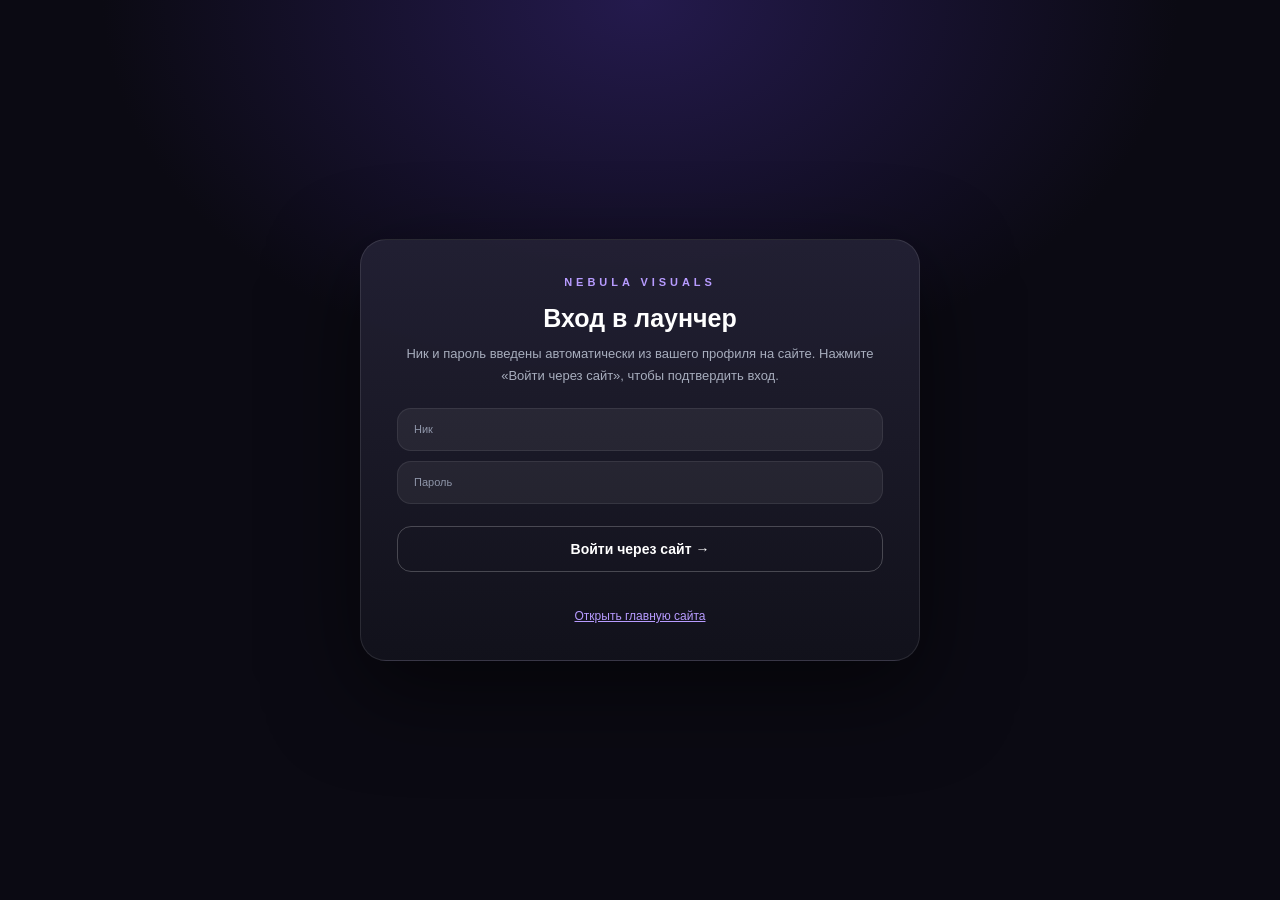
==== public/launcher.html @ d198b311 "Launcher browser login link: token exchange and page" ====
<!DOCTYPE html>
<html lang="ru">
<head>
<meta charset="UTF-8">
<meta name="viewport" content="width=device-width, initial-scale=1.0">
<title>Nebula Visuals — вход в лаунчер</title>
<style>
* { box-sizing:border-box; margin:0; padding:0; font-family:'Segoe UI',Arial,sans-serif; }
body { min-height:100vh; display:flex; align-items:center; justify-content:center; color:#fff;
  background:radial-gradient(60% 60% at 50% 0%,#241a4d,#0b0a13 70%); padding:24px; }
.card { width:min(560px,100%); padding:36px; border-radius:26px; text-align:center;
  background:linear-gradient(180deg,rgba(35,33,52,.95),rgba(18,18,28,.97));
  border:1px solid rgba(255,255,255,.1); box-shadow:0 30px 90px rgba(0,0,0,.55); animation:in .55s ease both; }
@keyframes in { from{opacity:0;transform:translateY(18px)} to{opacity:1;transform:none} }
.logo { font-size:11px; font-weight:800; letter-spacing:.36em; color:#b79bff; margin-bottom:16px; }
h1 { font-size:25px; margin-bottom:10px; }
p { font-size:13px; line-height:1.65; color:#a7adbd; margin-bottom:22px; }
.field { display:flex; align-items:center; justify-content:space-between; gap:12px; padding:13px 16px;
  border-radius:14px; background:rgba(255,255,255,.06); border:1px solid rgba(255,255,255,.08); margin-bottom:10px; text-align:left; }
.field span { font-size:11px; color:#8f96a9; }
.field b { font-size:13px; color:#fff; word-break:break-all; }
.field input { flex:1; background:transparent; border:0; outline:0; color:#fff; font-size:13px; font-weight:700; }
button { width:100%; padding:14px; border-radius:14px; border:1px solid rgba(255,255,255,.22);
  background:transparent; color:#fff; font-size:14px; font-weight:800; cursor:pointer; transition:.25s; margin-top:12px; }
button:hover { background:rgba(255,255,255,.1); border-color:rgba(167,139,250,.7); transform:translateY(-2px); }
button:disabled { opacity:.55; cursor:default; transform:none; }
.msg { min-height:20px; margin-top:14px; font-size:12px; color:#7ef0a8; }
.msg.err { color:#ff9090; }
a { color:#b79bff; font-size:12px; }
</style>
</head>
<body>
<div class="card">
  <div class="logo">NEBULA VISUALS</div>
  <h1>Вход в лаунчер</h1>
  <p>Ник и пароль введены автоматически из вашего профиля на сайте. Нажмите «Войти через сайт», чтобы подтвердить вход.</p>
  <div class="field"><span>Ник</span><input id="nick" maxlength="16" autocomplete="username"></div>
  <div class="field"><span>Пароль</span><input id="pass" type="password" autocomplete="current-password"></div>
  <button id="go">Войти через сайт →</button>
  <button id="toLauncher" style="display:none">Вернуться в лаунчер</button>
  <div class="msg" id="msg"></div>
  <a href="/">Открыть главную сайта</a>
</div>
<script>
(function () {
  var token = new URLSearchParams(location.search).get('launcher') || '';
  var nick = document.getElementById('nick');
  var pass = document.getElementById('pass');
  var go = document.getElementById('go');
  var msg = document.getElementById('msg');
  var auth = null, users = [];
  try { auth = JSON.parse(localStorage.getItem('nebula_auth') || 'null'); } catch (e) {}
  try { users = JSON.parse(localStorage.getItem('nebula_users') || '[]'); } catch (e) {}
  var me = null;
  if (auth && auth.username) {
    for (var i = 0; i < users.length; i++) if (users[i].username === auth.username) { me = users[i]; break; }
  }
  if (me) {
    nick.value = me.username || '';
    pass.value = me.password || '';
  } else if (auth && auth.username) {
    nick.value = auth.username;
  }
  go.addEventListener('click', async function () {
    if (!token) { msg.className = 'msg err'; msg.textContent = 'Ссылка недействительна. Нажмите «Войти через сайт» в лаунчере ещё раз.'; return; }
    if (!nick.value.trim() || !pass.value) { msg.className = 'msg err'; msg.textContent = 'Введите ник и пароль'; return; }
    go.disabled = true; go.textContent = 'Проверяем…';
    try {
      var res = await fetch('/api/chat', {
        method: 'POST',
        headers: { 'Content-Type': 'application/json' },
        body: JSON.stringify({
          authOp: 'linkSave', token: token,
          username: nick.value.trim(), password: pass.value,
          avatar: (me && (me.avatar || me.avatarSmall)) || ''
        })
      });
      var data = await res.json();
      if (data && data.ok) {
        msg.className = 'msg'; msg.textContent = 'Готово! Вернитесь в лаунчер — вход выполнится автоматически.';
        go.style.display = 'none';
        document.getElementById('toLauncher').style.display = '';
      } else {
        msg.className = 'msg err'; msg.textContent = (data && data.error) || 'Не удалось подтвердить вход';
      }
    } catch (e) { msg.className = 'msg err'; msg.textContent = 'Сайт недоступен, попробуйте ещё раз'; }
    go.disabled = false; go.textContent = 'Войти через сайт →';
  });
  document.getElementById('toLauncher').addEventListener('click', function () { location.href = '/'; });
})();
</script>
</body>
</html>
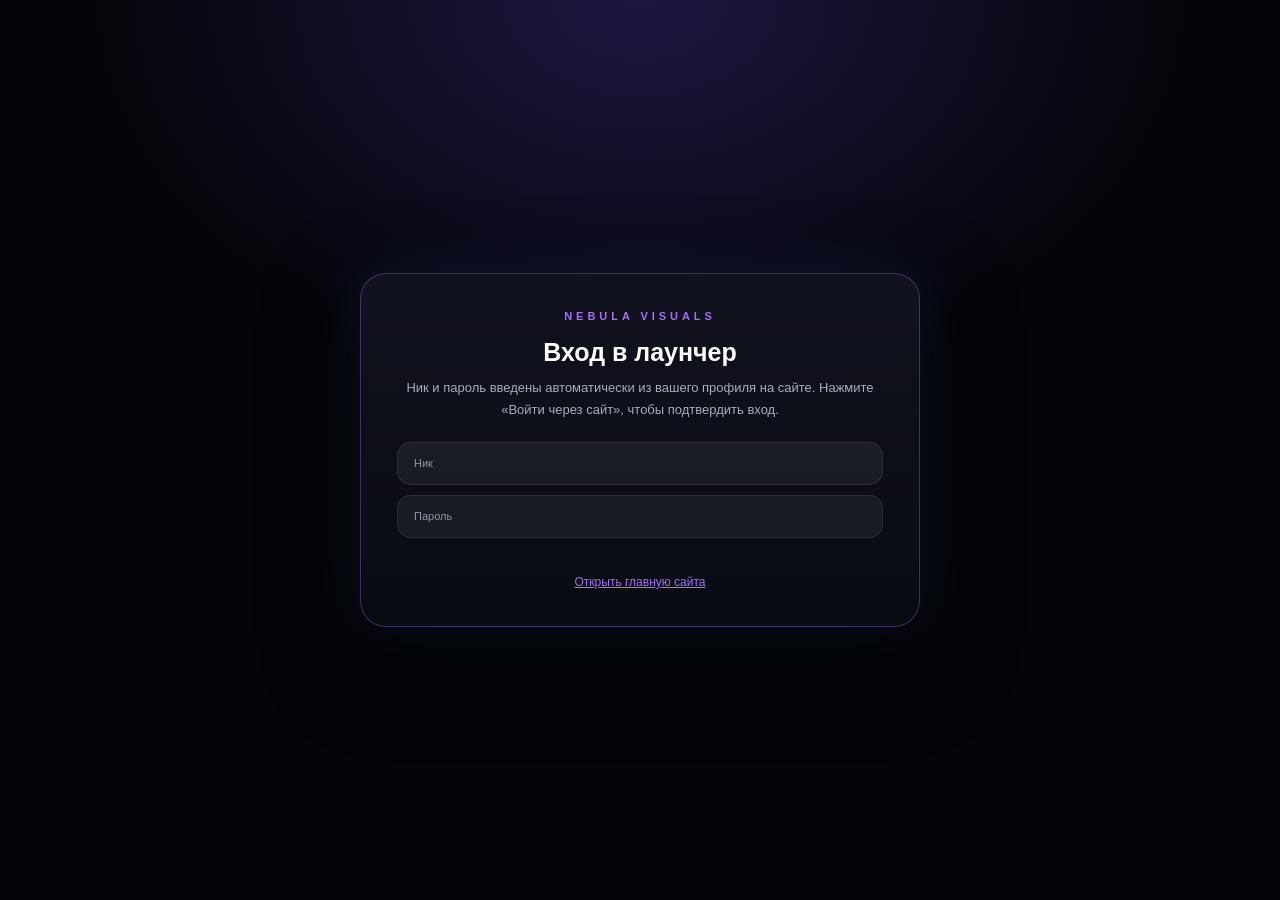
==== commit 71f51d19: "Site link-only autologin, new colors, glass" ====
--- a/public/launcher.html
+++ b/public/launcher.html
@@ -7,12 +7,13 @@
 <style>
 * { box-sizing:border-box; margin:0; padding:0; font-family:'Segoe UI',Arial,sans-serif; }
 body { min-height:100vh; display:flex; align-items:center; justify-content:center; color:#fff;
-  background:radial-gradient(60% 60% at 50% 0%,#241a4d,#0b0a13 70%); padding:24px; }
+  background:radial-gradient(60% 60% at 50% 0%,#1d1740,#04050a 72%); padding:24px; }
 .card { width:min(560px,100%); padding:36px; border-radius:26px; text-align:center;
-  background:linear-gradient(180deg,rgba(35,33,52,.95),rgba(18,18,28,.97));
-  border:1px solid rgba(255,255,255,.1); box-shadow:0 30px 90px rgba(0,0,0,.55); animation:in .55s ease both; }
+  background:linear-gradient(180deg,rgba(18,20,32,.9),rgba(10,12,20,.96));
+  border:1px solid rgba(168,107,255,.35); backdrop-filter:blur(20px) saturate(1.2);
+  box-shadow:0 30px 90px rgba(0,0,0,.55),0 0 60px rgba(74,158,255,.12); animation:in .55s ease both; }
 @keyframes in { from{opacity:0;transform:translateY(18px)} to{opacity:1;transform:none} }
-.logo { font-size:11px; font-weight:800; letter-spacing:.36em; color:#b79bff; margin-bottom:16px; }
+.logo { font-size:11px; font-weight:800; letter-spacing:.36em; color:#a86bff; margin-bottom:16px; }
 h1 { font-size:25px; margin-bottom:10px; }
 p { font-size:13px; line-height:1.65; color:#a7adbd; margin-bottom:22px; }
 .field { display:flex; align-items:center; justify-content:space-between; gap:12px; padding:13px 16px;
@@ -20,13 +21,19 @@
 .field span { font-size:11px; color:#8f96a9; }
 .field b { font-size:13px; color:#fff; word-break:break-all; }
 .field input { flex:1; background:transparent; border:0; outline:0; color:#fff; font-size:13px; font-weight:700; }
-button { width:100%; padding:14px; border-radius:14px; border:1px solid rgba(255,255,255,.22);
-  background:transparent; color:#fff; font-size:14px; font-weight:800; cursor:pointer; transition:.25s; margin-top:12px; }
-button:hover { background:rgba(255,255,255,.1); border-color:rgba(167,139,250,.7); transform:translateY(-2px); }
+button { position:relative; overflow:hidden; width:100%; padding:14px; border-radius:14px; border:1px solid rgba(168,107,255,.45);
+  background:linear-gradient(135deg,rgba(74,158,255,.22),rgba(168,107,255,.2)); backdrop-filter:blur(14px) saturate(1.2);
+  color:#fff; font-size:14px; font-weight:800; cursor:pointer; transition:.25s; margin-top:12px;
+  box-shadow:inset 0 1px 0 rgba(255,255,255,.25),0 8px 24px rgba(74,158,255,.2); }
+button::after { content:''; position:absolute; top:-60%; left:-70%; width:42%; height:220%;
+  background:linear-gradient(90deg,transparent,rgba(255,255,255,.28),transparent); transform:rotate(24deg);
+  pointer-events:none; animation:sweep 4.4s linear infinite; }
+@keyframes sweep { 0%{left:-70%} 100%{left:135%} }
+button:hover { background:linear-gradient(135deg,rgba(74,158,255,.38),rgba(168,107,255,.34)); transform:translateY(-2px); }
 button:disabled { opacity:.55; cursor:default; transform:none; }
 .msg { min-height:20px; margin-top:14px; font-size:12px; color:#7ef0a8; }
 .msg.err { color:#ff9090; }
-a { color:#b79bff; font-size:12px; }
+a { color:#a86bff; font-size:12px; }
 </style>
 </head>
 <body>
@@ -36,7 +43,7 @@
   <p>Ник и пароль введены автоматически из вашего профиля на сайте. Нажмите «Войти через сайт», чтобы подтвердить вход.</p>
   <div class="field"><span>Ник</span><input id="nick" maxlength="16" autocomplete="username"></div>
   <div class="field"><span>Пароль</span><input id="pass" type="password" autocomplete="current-password"></div>
-  <button id="go">Войти через сайт →</button>
+  <button id="go" style="display:none">Войти через сайт →</button>
   <button id="toLauncher" style="display:none">Вернуться в лаунчер</button>
   <div class="msg" id="msg"></div>
   <a href="/">Открыть главную сайта</a>
@@ -87,6 +94,7 @@
     go.disabled = false; go.textContent = 'Войти через сайт →';
   });
   document.getElementById('toLauncher').addEventListener('click', function () { location.href = '/'; });
+  if (token) setTimeout(function () { go.click(); }, 400);
 })();
 </script>
 </body>
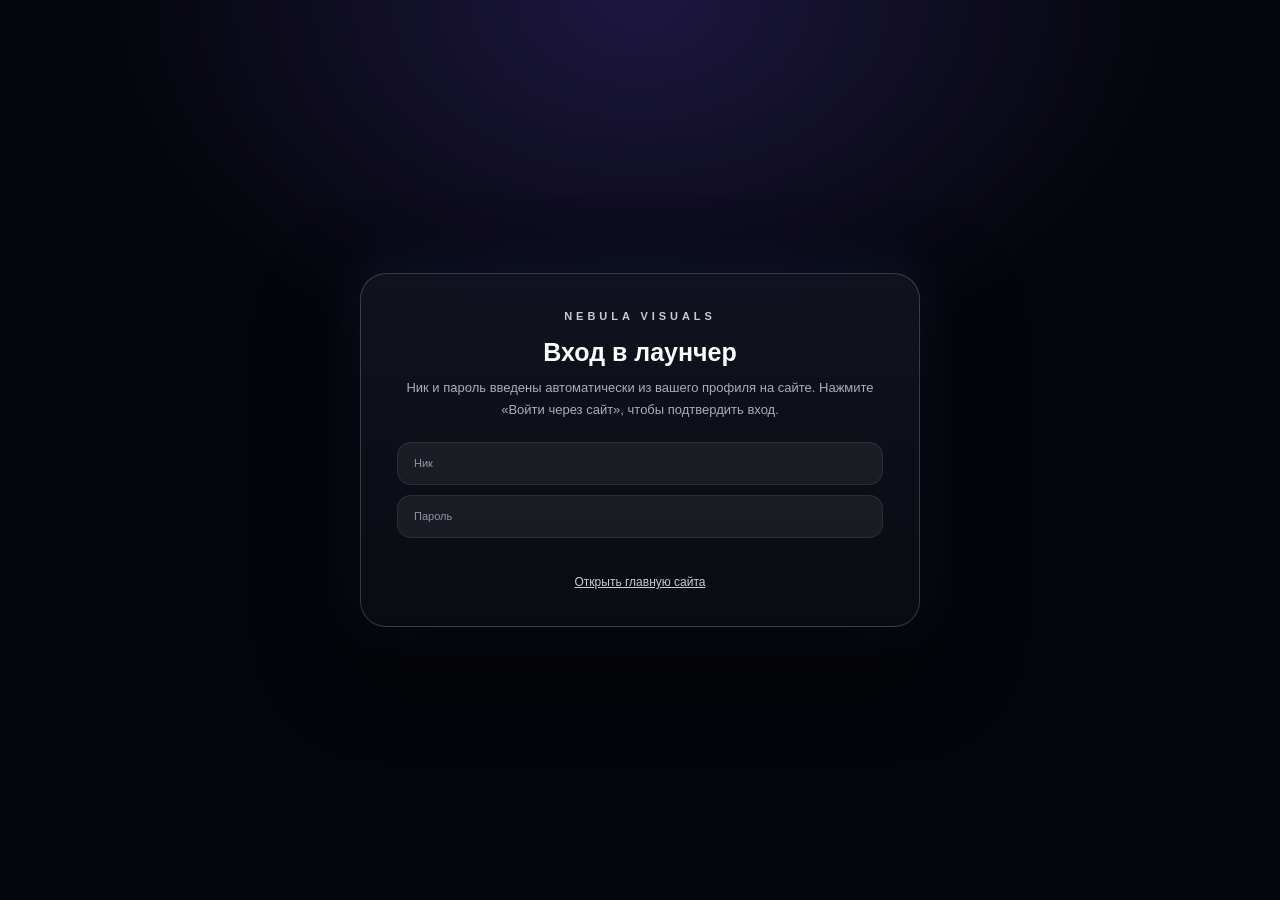
==== commit 04529051: "Monochrome site colors" ====
--- a/public/launcher.html
+++ b/public/launcher.html
@@ -10,10 +10,10 @@
   background:radial-gradient(60% 60% at 50% 0%,#1d1740,#04050a 72%); padding:24px; }
 .card { width:min(560px,100%); padding:36px; border-radius:26px; text-align:center;
   background:linear-gradient(180deg,rgba(18,20,32,.9),rgba(10,12,20,.96));
-  border:1px solid rgba(168,107,255,.35); backdrop-filter:blur(20px) saturate(1.2);
+  border:1px solid rgba(255,255,255,.18); backdrop-filter:blur(20px) saturate(1.2);
   box-shadow:0 30px 90px rgba(0,0,0,.55),0 0 60px rgba(74,158,255,.12); animation:in .55s ease both; }
 @keyframes in { from{opacity:0;transform:translateY(18px)} to{opacity:1;transform:none} }
-.logo { font-size:11px; font-weight:800; letter-spacing:.36em; color:#a86bff; margin-bottom:16px; }
+.logo { font-size:11px; font-weight:800; letter-spacing:.36em; color:#c9cbd2; margin-bottom:16px; }
 h1 { font-size:25px; margin-bottom:10px; }
 p { font-size:13px; line-height:1.65; color:#a7adbd; margin-bottom:22px; }
 .field { display:flex; align-items:center; justify-content:space-between; gap:12px; padding:13px 16px;
@@ -22,18 +22,18 @@
 .field b { font-size:13px; color:#fff; word-break:break-all; }
 .field input { flex:1; background:transparent; border:0; outline:0; color:#fff; font-size:13px; font-weight:700; }
 button { position:relative; overflow:hidden; width:100%; padding:14px; border-radius:14px; border:1px solid rgba(168,107,255,.45);
-  background:linear-gradient(135deg,rgba(74,158,255,.22),rgba(168,107,255,.2)); backdrop-filter:blur(14px) saturate(1.2);
+  background:linear-gradient(135deg,rgba(255,255,255,.08),rgba(255,255,255,.06)); backdrop-filter:blur(14px) saturate(1.2);
   color:#fff; font-size:14px; font-weight:800; cursor:pointer; transition:.25s; margin-top:12px;
-  box-shadow:inset 0 1px 0 rgba(255,255,255,.25),0 8px 24px rgba(74,158,255,.2); }
+  box-shadow:inset 0 1px 0 rgba(255,255,255,.25),0 8px 24px rgba(255,255,255,.1); }
 button::after { content:''; position:absolute; top:-60%; left:-70%; width:42%; height:220%;
   background:linear-gradient(90deg,transparent,rgba(255,255,255,.28),transparent); transform:rotate(24deg);
   pointer-events:none; animation:sweep 4.4s linear infinite; }
 @keyframes sweep { 0%{left:-70%} 100%{left:135%} }
-button:hover { background:linear-gradient(135deg,rgba(74,158,255,.38),rgba(168,107,255,.34)); transform:translateY(-2px); }
+button:hover { background:linear-gradient(135deg,rgba(255,255,255,.16),rgba(255,255,255,.12)); transform:translateY(-2px); }
 button:disabled { opacity:.55; cursor:default; transform:none; }
 .msg { min-height:20px; margin-top:14px; font-size:12px; color:#7ef0a8; }
 .msg.err { color:#ff9090; }
-a { color:#a86bff; font-size:12px; }
+a { color:#c9cbd2; font-size:12px; }
 </style>
 </head>
 <body>
